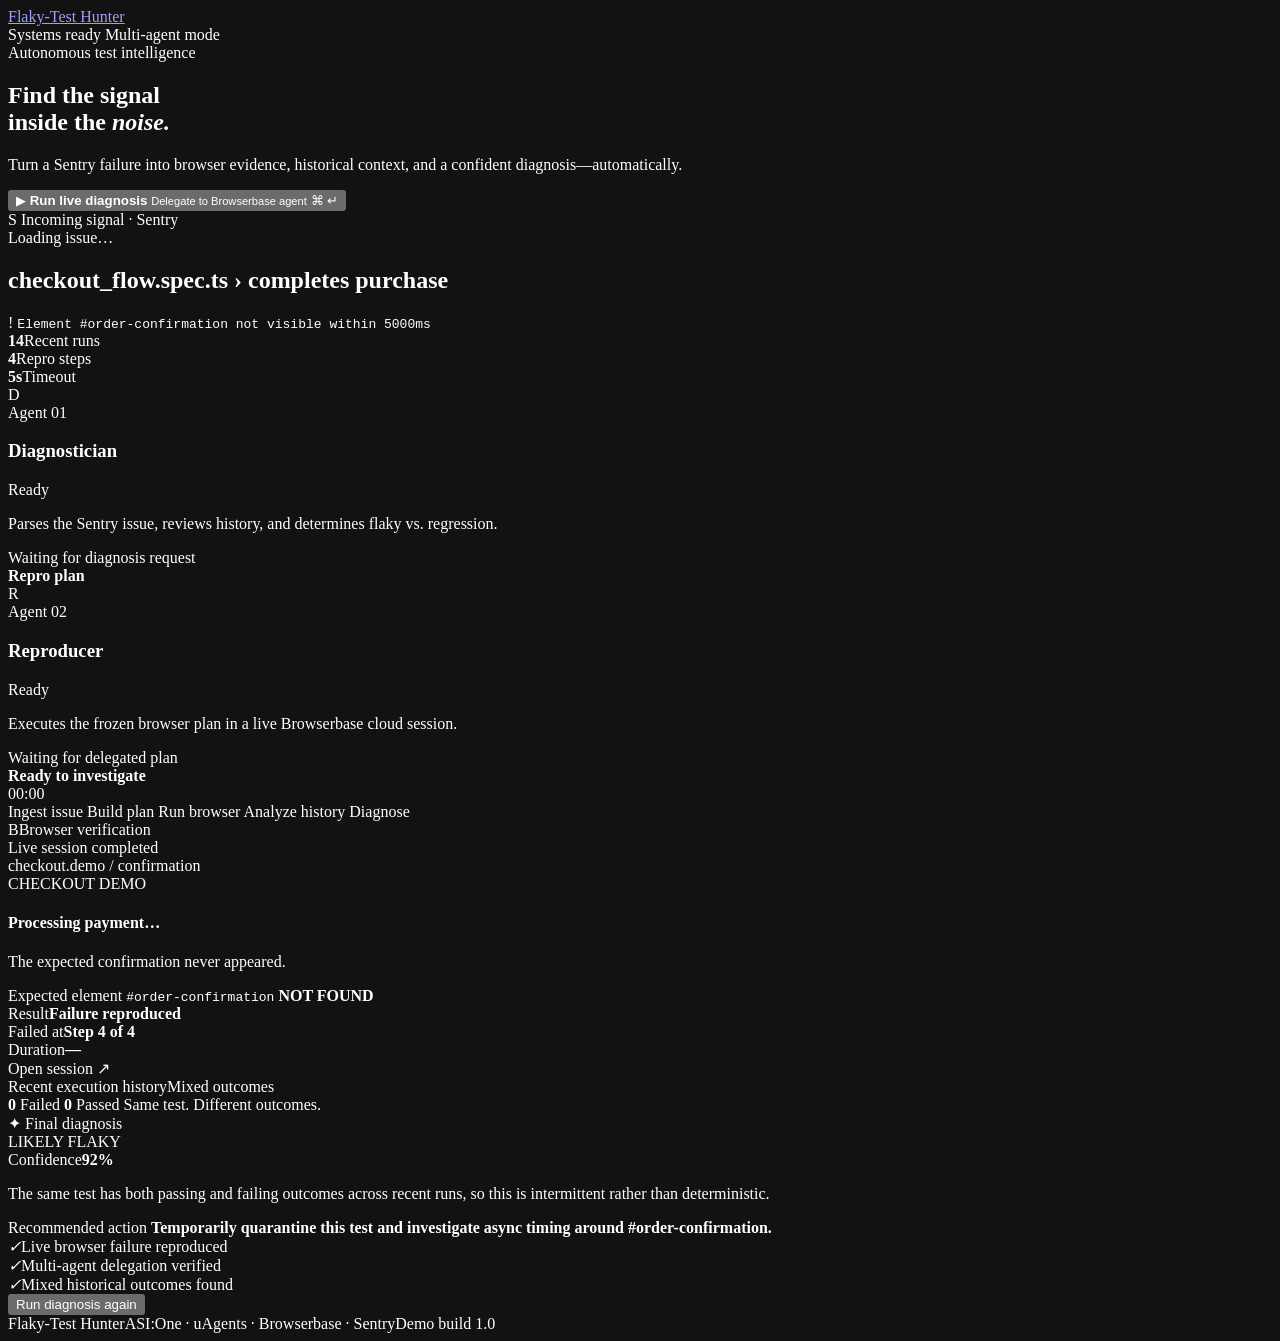
==== ui/index.html @ 7f6d4b9d "Add one-click web demo and Vercel deployment" ====
<!doctype html>
<html lang="en">
  <head>
    <meta charset="UTF-8" />
    <meta name="viewport" content="width=device-width, initial-scale=1.0" />
    <meta name="color-scheme" content="dark" />
    <title>Flaky-Test Hunter</title>
    <link rel="preconnect" href="https://fonts.googleapis.com" />
    <link rel="preconnect" href="https://fonts.gstatic.com" crossorigin />
    <link href="https://fonts.googleapis.com/css2?family=DM+Mono:wght@400;500&family=Manrope:wght@400;500;600;700;800&display=swap" rel="stylesheet" />
    <link rel="stylesheet" href="/styles.css" />
  </head>
  <body>
    <div class="ambient ambient-one"></div>
    <div class="ambient ambient-two"></div>

    <header class="topbar">
      <a class="brand" href="/">
        <span class="brand-mark"><span></span></span>
        <span>Flaky-Test Hunter</span>
      </a>
      <div class="topbar-right">
        <span class="system-status"><i></i> Systems ready</span>
        <span class="mode-pill">Multi-agent mode</span>
      </div>
    </header>

    <main>
      <section class="hero">
        <div>
          <div class="eyebrow">Autonomous test intelligence</div>
          <h1>Find the signal<br />inside the <em>noise.</em></h1>
          <p>Turn a Sentry failure into browser evidence, historical context, and a confident diagnosis—automatically.</p>
        </div>
        <button class="run-button" id="runButton">
          <span class="run-icon">▶</span>
          <span>
            <strong>Run live diagnosis</strong>
            <small>Delegate to Browserbase agent</small>
          </span>
          <span class="shortcut">⌘ ↵</span>
        </button>
      </section>

      <section class="issue-card panel">
        <div class="panel-heading">
          <div>
            <span class="source-badge sentry">S</span>
            <span class="overline">Incoming signal · Sentry</span>
          </div>
          <span class="issue-id" id="issueId">Loading issue…</span>
        </div>
        <div class="issue-grid">
          <div>
            <h2 id="testName">checkout_flow.spec.ts › completes purchase</h2>
            <div class="error-line">
              <span class="error-icon">!</span>
              <code id="expectedFailure">Element #order-confirmation not visible within 5000ms</code>
            </div>
          </div>
          <div class="issue-stats">
            <div><strong id="recentRuns">14</strong><span>Recent runs</span></div>
            <div><strong>4</strong><span>Repro steps</span></div>
            <div><strong>5s</strong><span>Timeout</span></div>
          </div>
        </div>
      </section>

      <section class="agent-flow">
        <article class="agent-card">
          <div class="agent-head">
            <span class="agent-avatar diagnose">D</span>
            <div><span class="overline">Agent 01</span><h3>Diagnostician</h3></div>
            <span class="agent-state" id="diagnosticianState">Ready</span>
          </div>
          <p>Parses the Sentry issue, reviews history, and determines flaky vs. regression.</p>
          <div class="agent-task"><i></i><span>Waiting for diagnosis request</span></div>
        </article>

        <div class="handoff">
          <span></span><b>Repro plan</b><span></span>
        </div>

        <article class="agent-card">
          <div class="agent-head">
            <span class="agent-avatar reproduce">R</span>
            <div><span class="overline">Agent 02</span><h3>Reproducer</h3></div>
            <span class="agent-state" id="reproducerState">Ready</span>
          </div>
          <p>Executes the frozen browser plan in a live Browserbase cloud session.</p>
          <div class="agent-task"><i></i><span>Waiting for delegated plan</span></div>
        </article>
      </section>

      <section class="progress-panel panel" id="progressPanel">
        <div class="progress-title">
          <div><span class="pulse"></span><strong id="progressTitle">Ready to investigate</strong></div>
          <span id="progressTime">00:00</span>
        </div>
        <div class="progress-track"><span id="progressBar"></span></div>
        <div class="progress-steps">
          <span class="active">Ingest issue</span>
          <span>Build plan</span>
          <span>Run browser</span>
          <span>Analyze history</span>
          <span>Diagnose</span>
        </div>
      </section>

      <section class="results hidden" id="results">
        <div class="result-column">
          <article class="panel browser-card">
            <div class="panel-heading">
              <div><span class="source-badge browserbase">B</span><span class="overline">Browser verification</span></div>
              <span class="success-badge" id="verificationBadge">Live session completed</span>
            </div>
            <div class="browser-window">
              <div class="browser-chrome"><i></i><i></i><i></i><span>checkout.demo / confirmation</span></div>
              <div class="browser-body">
                <div class="checkout-copy">
                  <span>CHECKOUT DEMO</span>
                  <h4>Processing payment…</h4>
                  <p>The expected confirmation never appeared.</p>
                </div>
                <div class="missing-element">
                  <span>Expected element</span>
                  <code>#order-confirmation</code>
                  <strong>NOT FOUND</strong>
                </div>
              </div>
            </div>
            <div class="evidence-row">
              <div><span>Result</span><strong class="red">Failure reproduced</strong></div>
              <div><span>Failed at</span><strong id="failedStep">Step 4 of 4</strong></div>
              <div><span>Duration</span><strong id="duration">—</strong></div>
              <a id="sessionLink" target="_blank" rel="noreferrer">Open session ↗</a>
            </div>
          </article>

          <article class="panel history-card">
            <div class="panel-heading"><span class="overline">Recent execution history</span><span class="mixed-badge">Mixed outcomes</span></div>
            <div class="history-visual" id="historyVisual"></div>
            <div class="history-legend">
              <span><i class="fail"></i><b id="failCount">0</b> Failed</span>
              <span><i class="pass"></i><b id="passCount">0</b> Passed</span>
              <span class="history-note">Same test. Different outcomes.</span>
            </div>
          </article>
        </div>

        <article class="diagnosis-card panel">
          <div class="diagnosis-top">
            <span class="spark">✦</span>
            <span class="overline">Final diagnosis</span>
          </div>
          <div class="diagnosis-label">LIKELY FLAKY</div>
          <div class="confidence">
            <div><span>Confidence</span><strong id="confidence">92%</strong></div>
            <div class="confidence-track"><span id="confidenceBar"></span></div>
          </div>
          <p id="conclusion">The same test has both passing and failing outcomes across recent runs, so this is intermittent rather than deterministic.</p>
          <div class="recommendation">
            <span>Recommended action</span>
            <strong id="recommendation">Temporarily quarantine this test and investigate async timing around #order-confirmation.</strong>
          </div>
          <div class="proof-list">
            <div><i>✓</i><span>Live browser failure reproduced</span></div>
            <div><i>✓</i><span id="delegationProof">Multi-agent delegation verified</span></div>
            <div><i>✓</i><span>Mixed historical outcomes found</span></div>
          </div>
          <button class="secondary-button" id="runAgain">Run diagnosis again</button>
        </article>
      </section>

      <div class="error-toast hidden" id="errorToast"></div>
    </main>

    <footer><span>Flaky-Test Hunter</span><span>ASI:One · uAgents · Browserbase · Sentry</span><span>Demo build 1.0</span></footer>
    <script src="/app.js"></script>
  </body>
</html>
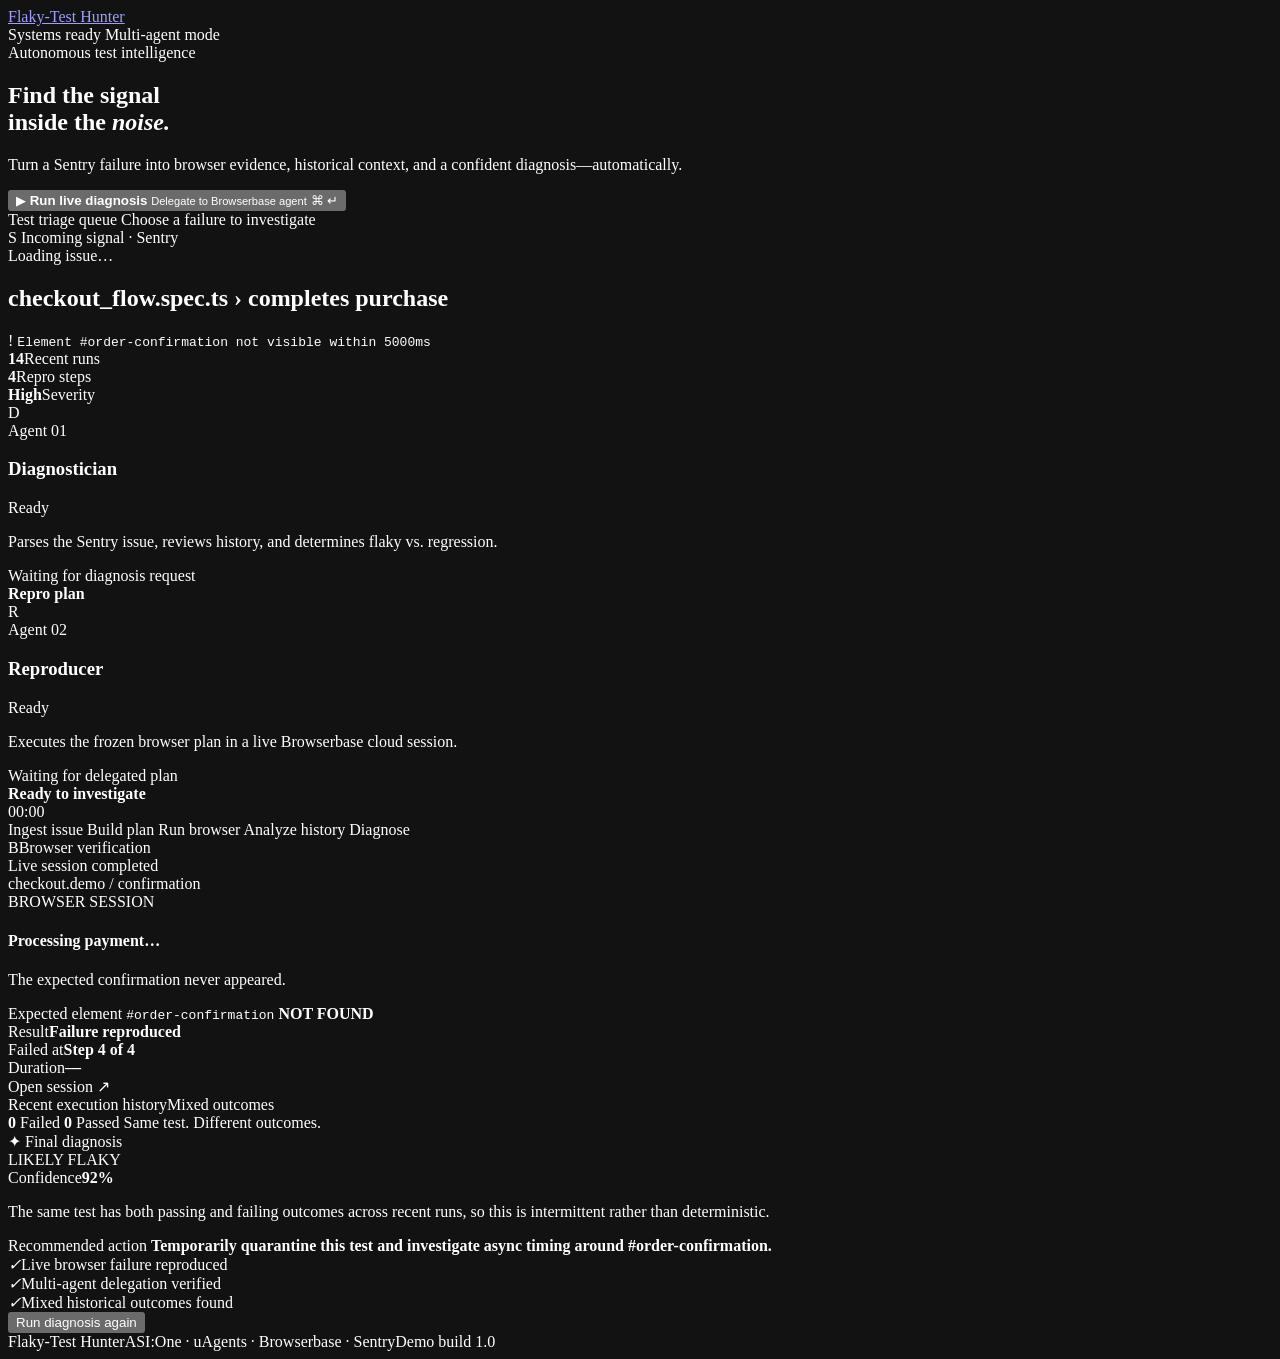
==== commit ede7c003: "Add multiple diagnosis demo scenarios" ====
--- a/ui/index.html
+++ b/ui/index.html
@@ -42,6 +42,14 @@
         </button>
       </section>
 
+      <section class="scenario-section">
+        <div class="section-label">
+          <span class="overline">Test triage queue</span>
+          <span>Choose a failure to investigate</span>
+        </div>
+        <div class="scenario-grid" id="scenarioGrid"></div>
+      </section>
+
       <section class="issue-card panel">
         <div class="panel-heading">
           <div>
@@ -60,8 +68,8 @@
           </div>
           <div class="issue-stats">
             <div><strong id="recentRuns">14</strong><span>Recent runs</span></div>
-            <div><strong>4</strong><span>Repro steps</span></div>
-            <div><strong>5s</strong><span>Timeout</span></div>
+            <div><strong id="stepCount">4</strong><span>Repro steps</span></div>
+            <div><strong id="severity">High</strong><span>Severity</span></div>
           </div>
         </div>
       </section>
@@ -115,22 +123,22 @@
               <span class="success-badge" id="verificationBadge">Live session completed</span>
             </div>
             <div class="browser-window">
-              <div class="browser-chrome"><i></i><i></i><i></i><span>checkout.demo / confirmation</span></div>
+              <div class="browser-chrome"><i></i><i></i><i></i><span id="browserPath">checkout.demo / confirmation</span></div>
               <div class="browser-body">
                 <div class="checkout-copy">
-                  <span>CHECKOUT DEMO</span>
-                  <h4>Processing payment…</h4>
-                  <p>The expected confirmation never appeared.</p>
+                  <span id="browserScenario">BROWSER SESSION</span>
+                  <h4 id="browserTitle">Processing payment…</h4>
+                  <p id="browserDetail">The expected confirmation never appeared.</p>
                 </div>
-                <div class="missing-element">
+                <div class="missing-element" id="elementEvidence">
                   <span>Expected element</span>
-                  <code>#order-confirmation</code>
-                  <strong>NOT FOUND</strong>
+                  <code id="expectedElement">#order-confirmation</code>
+                  <strong id="elementStatus">NOT FOUND</strong>
                 </div>
               </div>
             </div>
             <div class="evidence-row">
-              <div><span>Result</span><strong class="red">Failure reproduced</strong></div>
+              <div><span>Result</span><strong class="red" id="resultStatus">Failure reproduced</strong></div>
               <div><span>Failed at</span><strong id="failedStep">Step 4 of 4</strong></div>
               <div><span>Duration</span><strong id="duration">—</strong></div>
               <a id="sessionLink" target="_blank" rel="noreferrer">Open session ↗</a>
@@ -138,7 +146,7 @@
           </article>
 
           <article class="panel history-card">
-            <div class="panel-heading"><span class="overline">Recent execution history</span><span class="mixed-badge">Mixed outcomes</span></div>
+            <div class="panel-heading"><span class="overline">Recent execution history</span><span class="mixed-badge" id="historyBadge">Mixed outcomes</span></div>
             <div class="history-visual" id="historyVisual"></div>
             <div class="history-legend">
               <span><i class="fail"></i><b id="failCount">0</b> Failed</span>
@@ -153,7 +161,7 @@
             <span class="spark">✦</span>
             <span class="overline">Final diagnosis</span>
           </div>
-          <div class="diagnosis-label">LIKELY FLAKY</div>
+          <div class="diagnosis-label" id="diagnosisLabel">LIKELY FLAKY</div>
           <div class="confidence">
             <div><span>Confidence</span><strong id="confidence">92%</strong></div>
             <div class="confidence-track"><span id="confidenceBar"></span></div>
@@ -164,9 +172,9 @@
             <strong id="recommendation">Temporarily quarantine this test and investigate async timing around #order-confirmation.</strong>
           </div>
           <div class="proof-list">
-            <div><i>✓</i><span>Live browser failure reproduced</span></div>
+            <div><i>✓</i><span id="browserProof">Live browser failure reproduced</span></div>
             <div><i>✓</i><span id="delegationProof">Multi-agent delegation verified</span></div>
-            <div><i>✓</i><span>Mixed historical outcomes found</span></div>
+            <div><i>✓</i><span id="historyProof">Mixed historical outcomes found</span></div>
           </div>
           <button class="secondary-button" id="runAgain">Run diagnosis again</button>
         </article>
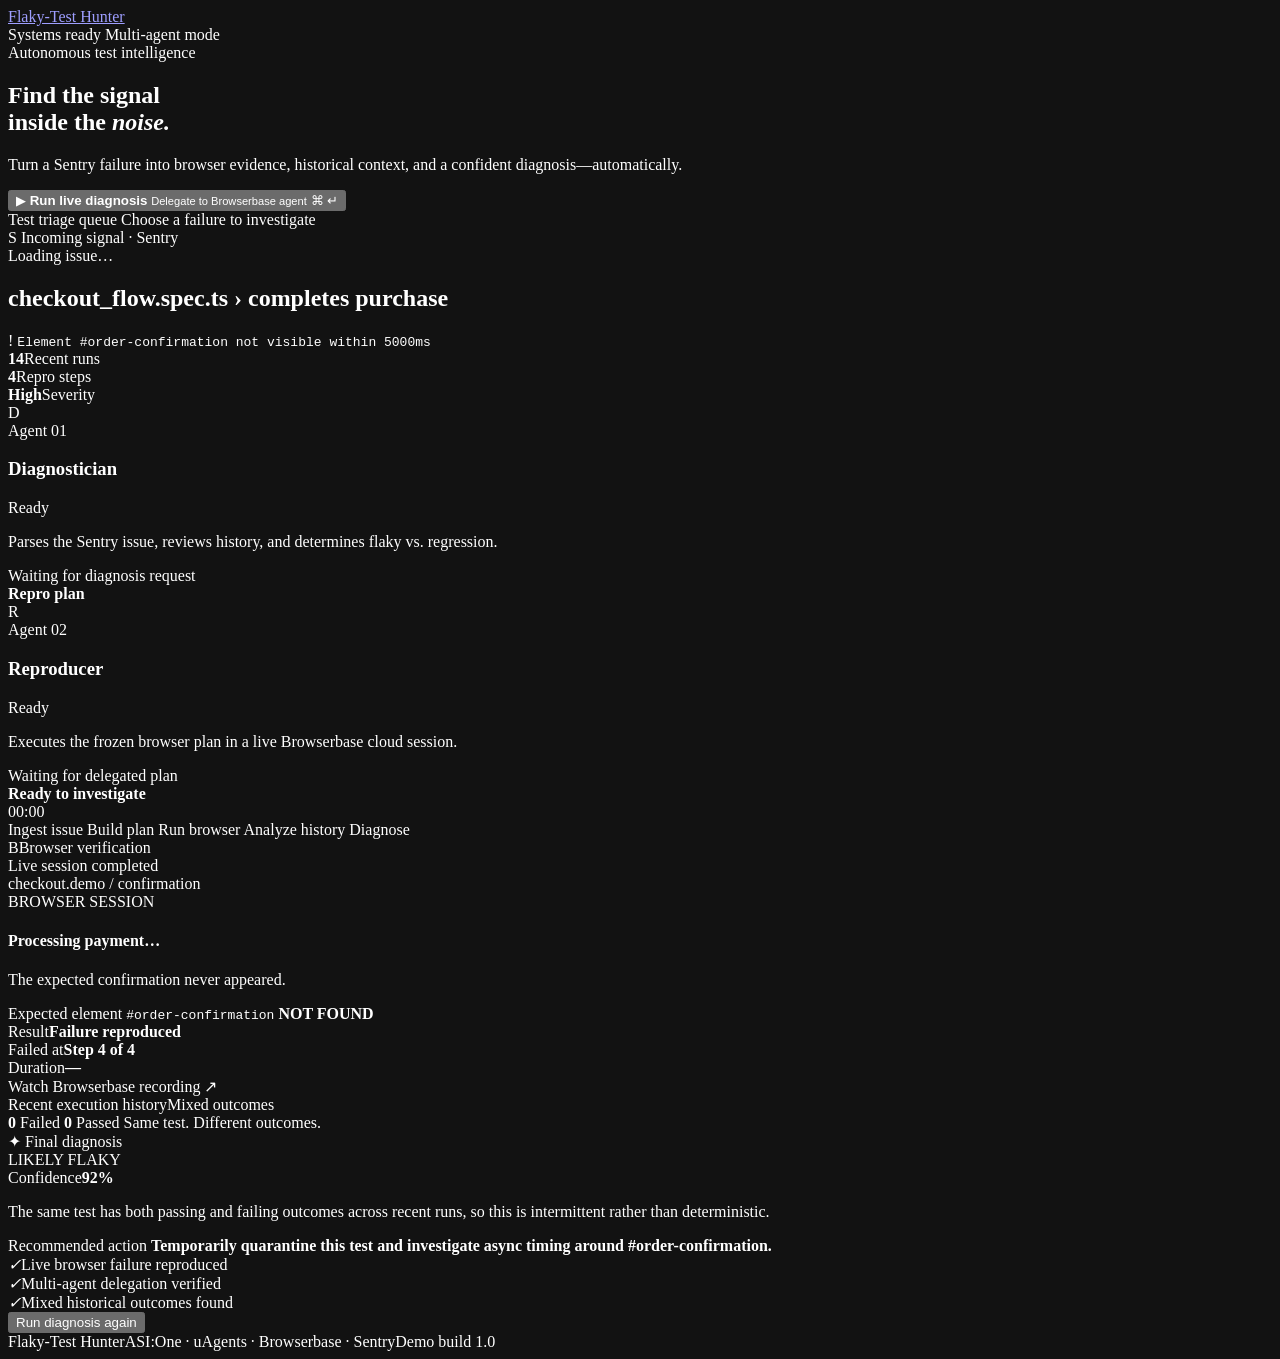
==== commit 87224c2f: "Add visible Browserbase recording scenarios" ====
--- a/ui/index.html
+++ b/ui/index.html
@@ -141,7 +141,7 @@
               <div><span>Result</span><strong class="red" id="resultStatus">Failure reproduced</strong></div>
               <div><span>Failed at</span><strong id="failedStep">Step 4 of 4</strong></div>
               <div><span>Duration</span><strong id="duration">—</strong></div>
-              <a id="sessionLink" target="_blank" rel="noreferrer">Open session ↗</a>
+              <a id="sessionLink" target="_blank" rel="noreferrer">Watch Browserbase recording ↗</a>
             </div>
           </article>
 
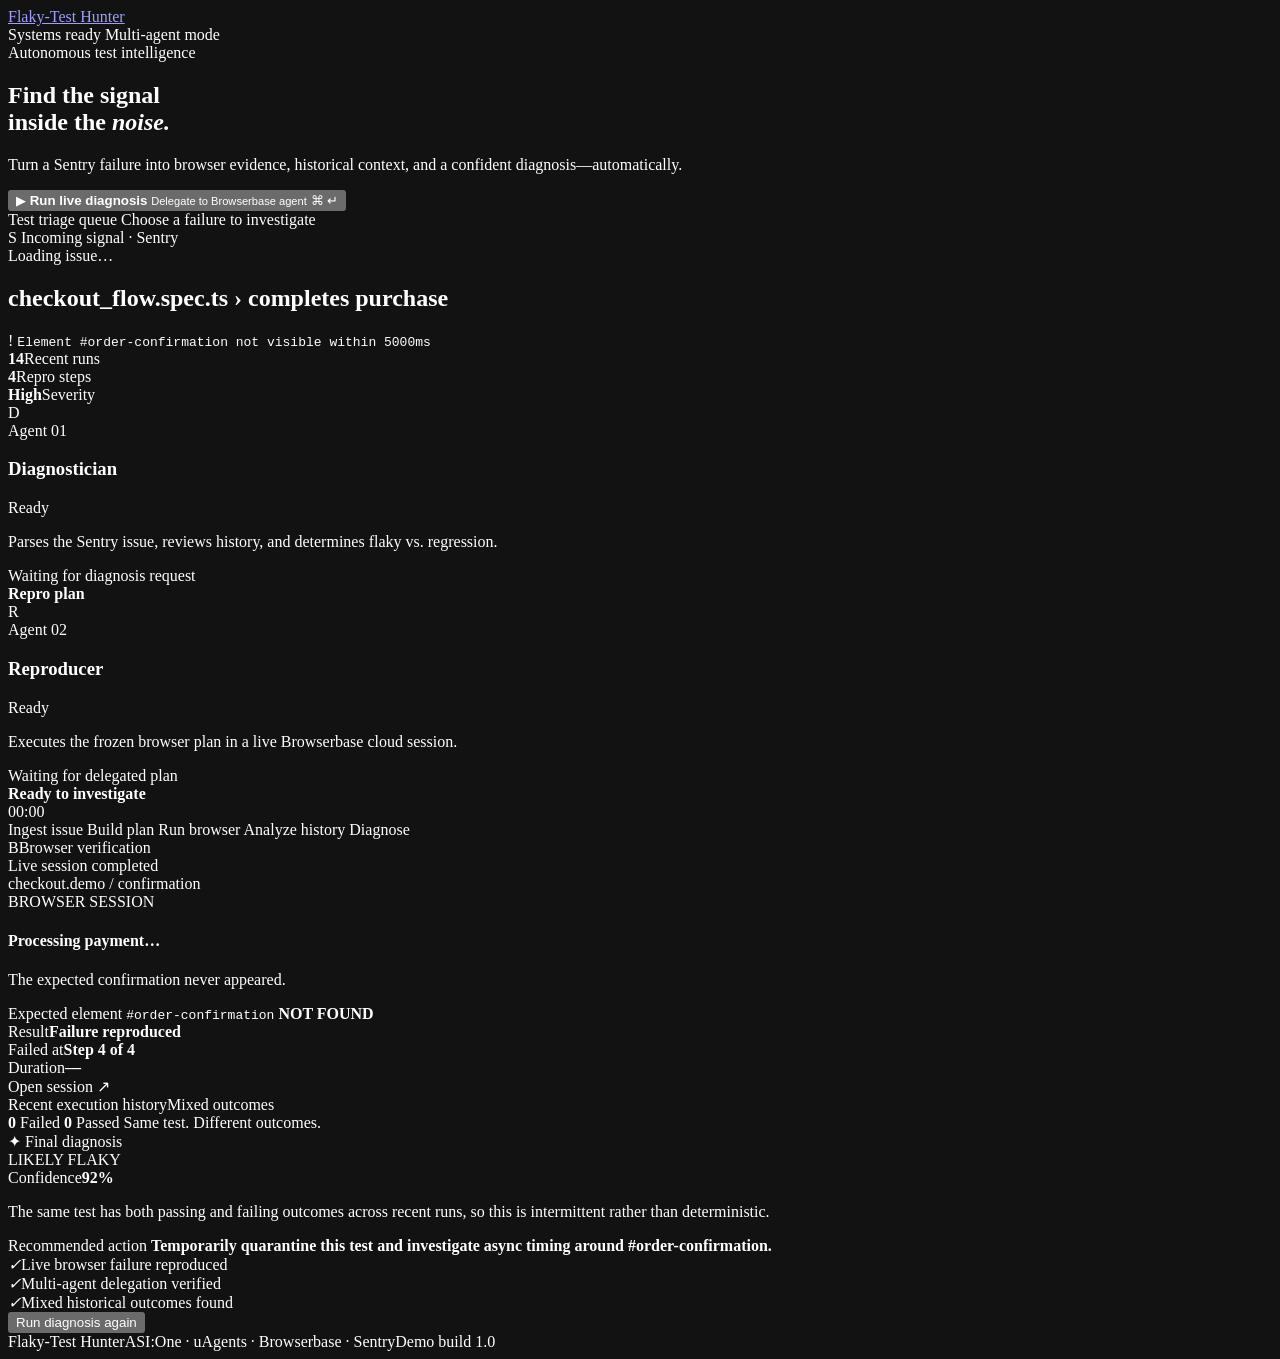
==== commit 22ae7315: "Revert "Add visible Browserbase recording scenarios" This reverts commit 87224c2f9b5c906c69faac2d552" ====
--- a/ui/index.html
+++ b/ui/index.html
@@ -141,7 +141,7 @@
               <div><span>Result</span><strong class="red" id="resultStatus">Failure reproduced</strong></div>
               <div><span>Failed at</span><strong id="failedStep">Step 4 of 4</strong></div>
               <div><span>Duration</span><strong id="duration">—</strong></div>
-              <a id="sessionLink" target="_blank" rel="noreferrer">Watch Browserbase recording ↗</a>
+              <a id="sessionLink" target="_blank" rel="noreferrer">Open session ↗</a>
             </div>
           </article>
 
